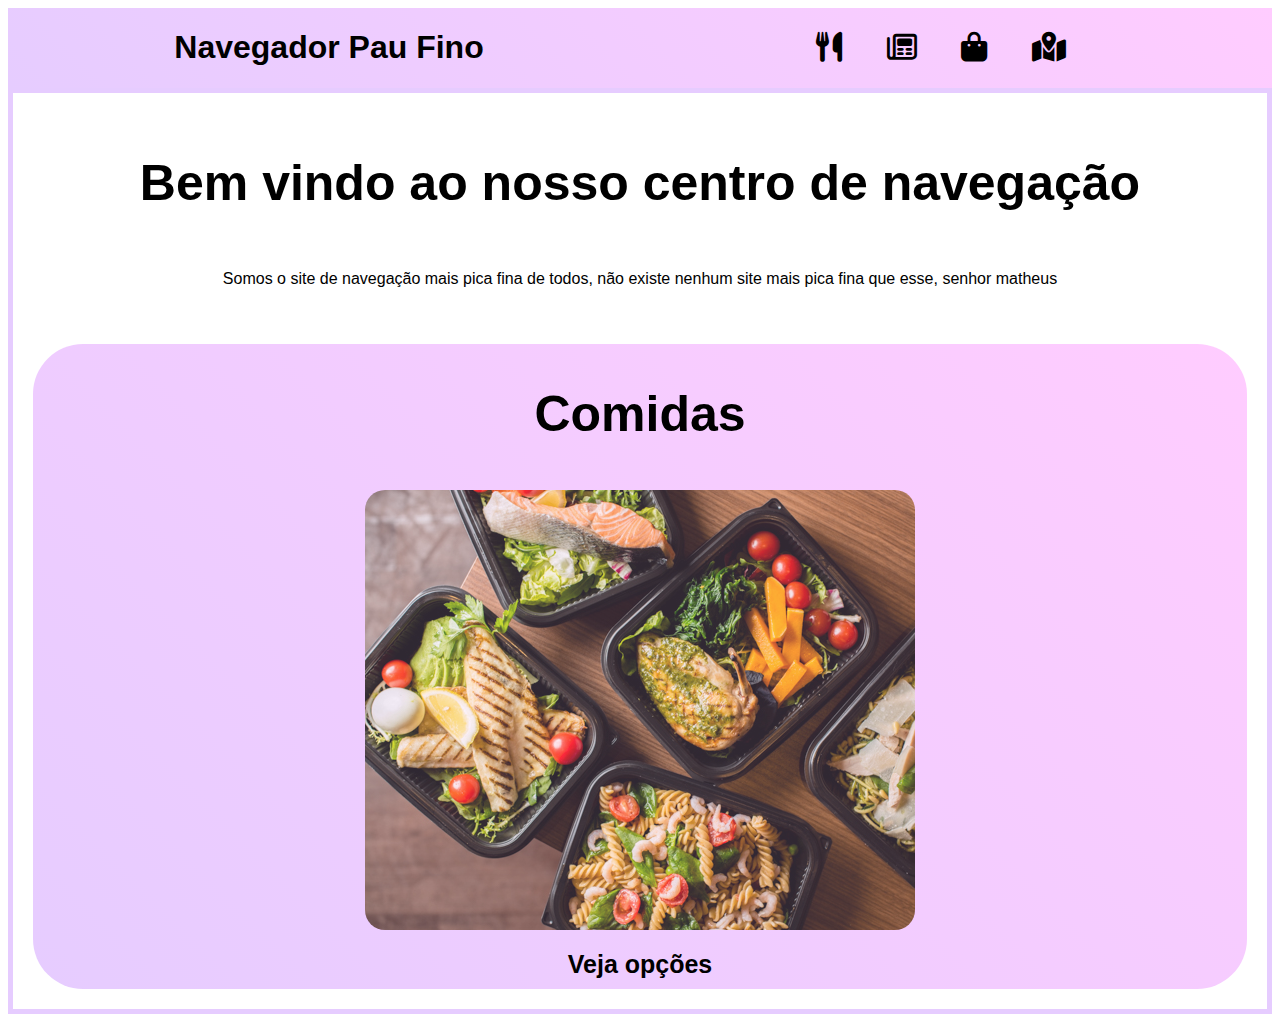
==== index.html @ 72e806a1 "alteracao" ====
<!DOCTYPE html>
<html lang="en">
<head>
    <meta charset="UTF-8">
    <meta name="viewport" content="width=device-width, initial-scale=1.0">
    <title>Home</title>
    <link rel="stylesheet" href="style.css">
    <link rel="stylesheet" href="https://cdnjs.cloudflare.com/ajax/libs/font-awesome/6.0.0-beta3/css/all.min.css">
</head>
<body>
    <header>
        <div class="title"><a href="main.html"><h1>Navegador Pau Fino</h1></a></div>
        <div class="links">
            <a href="side/side.html"><i class="fa-solid fa-utensils"></i></a>
            <a href="side/side1.html"><i class="fa-regular fa-newspaper"></i></a>
            <a href="side/side2.html"><i class="fa-solid fa-bag-shopping"></i></a>
            <a href="side/side3.html"><i class="fa-solid fa-map-location-dot"></i></a>
        </div>
    </header>

    <section class="main">
        <div class="presentation">
            <h2>Bem vindo ao nosso centro de navegação</h2>
            <p>Somos o site de navegação mais pica fina de todos, não existe nenhum site mais pica fina que esse, senhor matheus</p>
        </div>
        <div class="food">
            <h2>Comidas</h2>
            <img src="images/food.jpg">
            <a href="side/side.html">Veja opções</a>
        </div>
    </section>
    
</body>
</html>
---- style.css ----
body {
    font-family: 'Roboto', sans-serif;
}

h2{
    font-size: 50px;
}

header{
    display: flex;
    justify-content: space-around;
    background-image: linear-gradient(45deg, #e6ccff, #ffccff);
    align-items: center;
    width: 100%;
}

.links a{
    color: black;
    margin-right: 40px;
    font-size: 30px;
}

.links a:hover{
    opacity: 0.2;
}

.title a{
    text-decoration: none;
    color: black;
}

.title a:hover{
    opacity: 0.2;
}

.main {
    border: 5px solid #e6ccff;
    padding: 20px;
}

.presentation{
    display: flex;
    justify-content: center;  
    flex-direction: column; 
    align-items: center;
}

.food{
    margin-top: 40px;
    display: flex;
    flex-direction: column;
    justify-content: center;
    align-items: center;
    background-image: linear-gradient(45deg, #e6ccff, #ffccff);
    border-radius: 50px;
}

.food img{
    margin-top: 5px;
    margin-bottom: 20px;
    border-radius: 20px;
    cursor: pointer;
    opacity: 0.8;
}

.food a{
    font-size: 25px;
    margin-bottom: 10px;
    text-decoration: none;
    font-weight: bold;
    color: black;
}
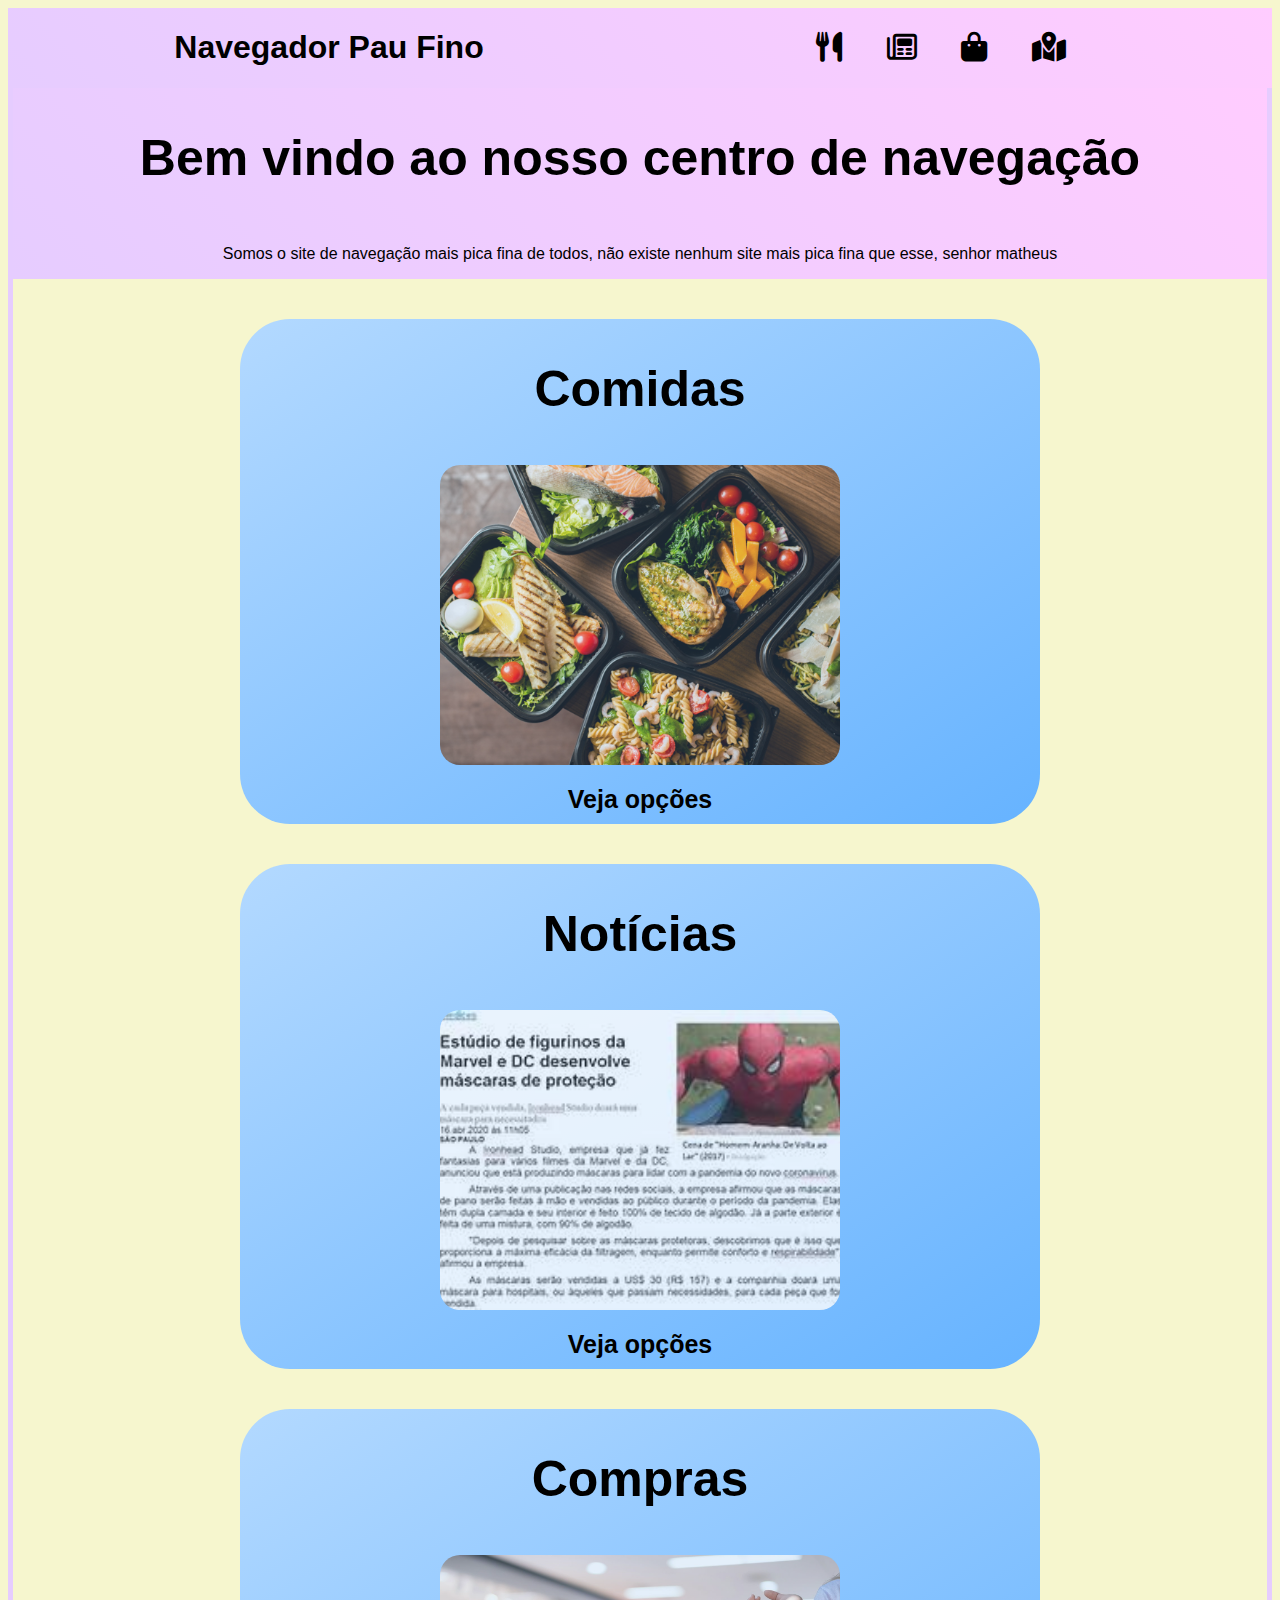
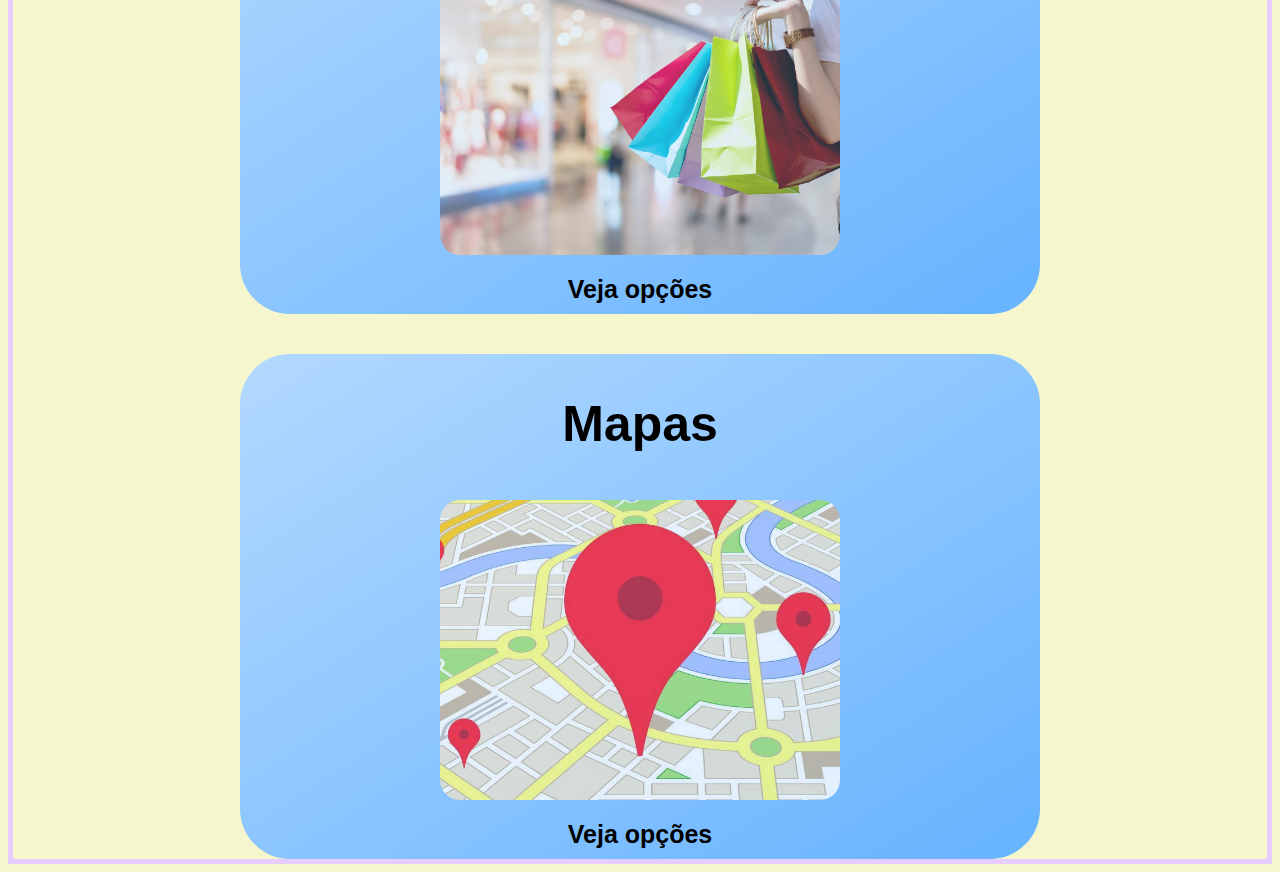
==== commit 578ce4d4: "alteracao" ====
--- a/index.html
+++ b/index.html
@@ -28,6 +28,24 @@
             <img src="images/food.jpg">
             <a href="side/side.html">Veja opções</a>
         </div>
+
+        <div class="food">
+            <h2>Notícias</h2>
+            <img src="images/noticias.jpg">
+            <a href="side/side.html">Veja opções</a>
+        </div>
+
+        <div class="food">
+            <h2>Compras</h2>
+            <img src="images/compras.jpg">
+            <a href="side/side.html">Veja opções</a>
+        </div>
+
+        <div class="food">
+            <h2>Mapas</h2>
+            <img src="images/mapa.jpg">
+            <a href="side/side.html">Veja opções</a>
+        </div>
     </section>
     
 </body>
--- a/style.css
+++ b/style.css
@@ -1,5 +1,6 @@
 body {
     font-family: 'Roboto', sans-serif;
+    background-color: rgb(246, 246, 206);
 }
 
 h2{
@@ -35,7 +36,11 @@
 
 .main {
     border: 5px solid #e6ccff;
-    padding: 20px;
+    display: flex;
+    flex-direction: column;
+    align-items: center;
+    text-align: center;
+    border-top: none;
 }
 
 .presentation{
@@ -43,6 +48,8 @@
     justify-content: center;  
     flex-direction: column; 
     align-items: center;
+    background-image: linear-gradient(45deg, #e6ccff, #ffccff);
+    width: 100%;
 }
 
 .food{
@@ -51,8 +58,13 @@
     flex-direction: column;
     justify-content: center;
     align-items: center;
-    background-image: linear-gradient(45deg, #e6ccff, #ffccff);
+    background: linear-gradient(to bottom right, #b3d9ff, #66b3ff);
     border-radius: 50px;
+    width: 800px;
+}
+
+.food:hover{
+    opacity: 0.7;
 }
 
 .food img{
@@ -61,6 +73,9 @@
     border-radius: 20px;
     cursor: pointer;
     opacity: 0.8;
+    width: 400px; /* Defina a largura desejada */
+    height: 300px; /* Defina a altura desejada */
+    object-fit: cover; /* Para manter a proporção da imagem */
 }
 
 .food a{
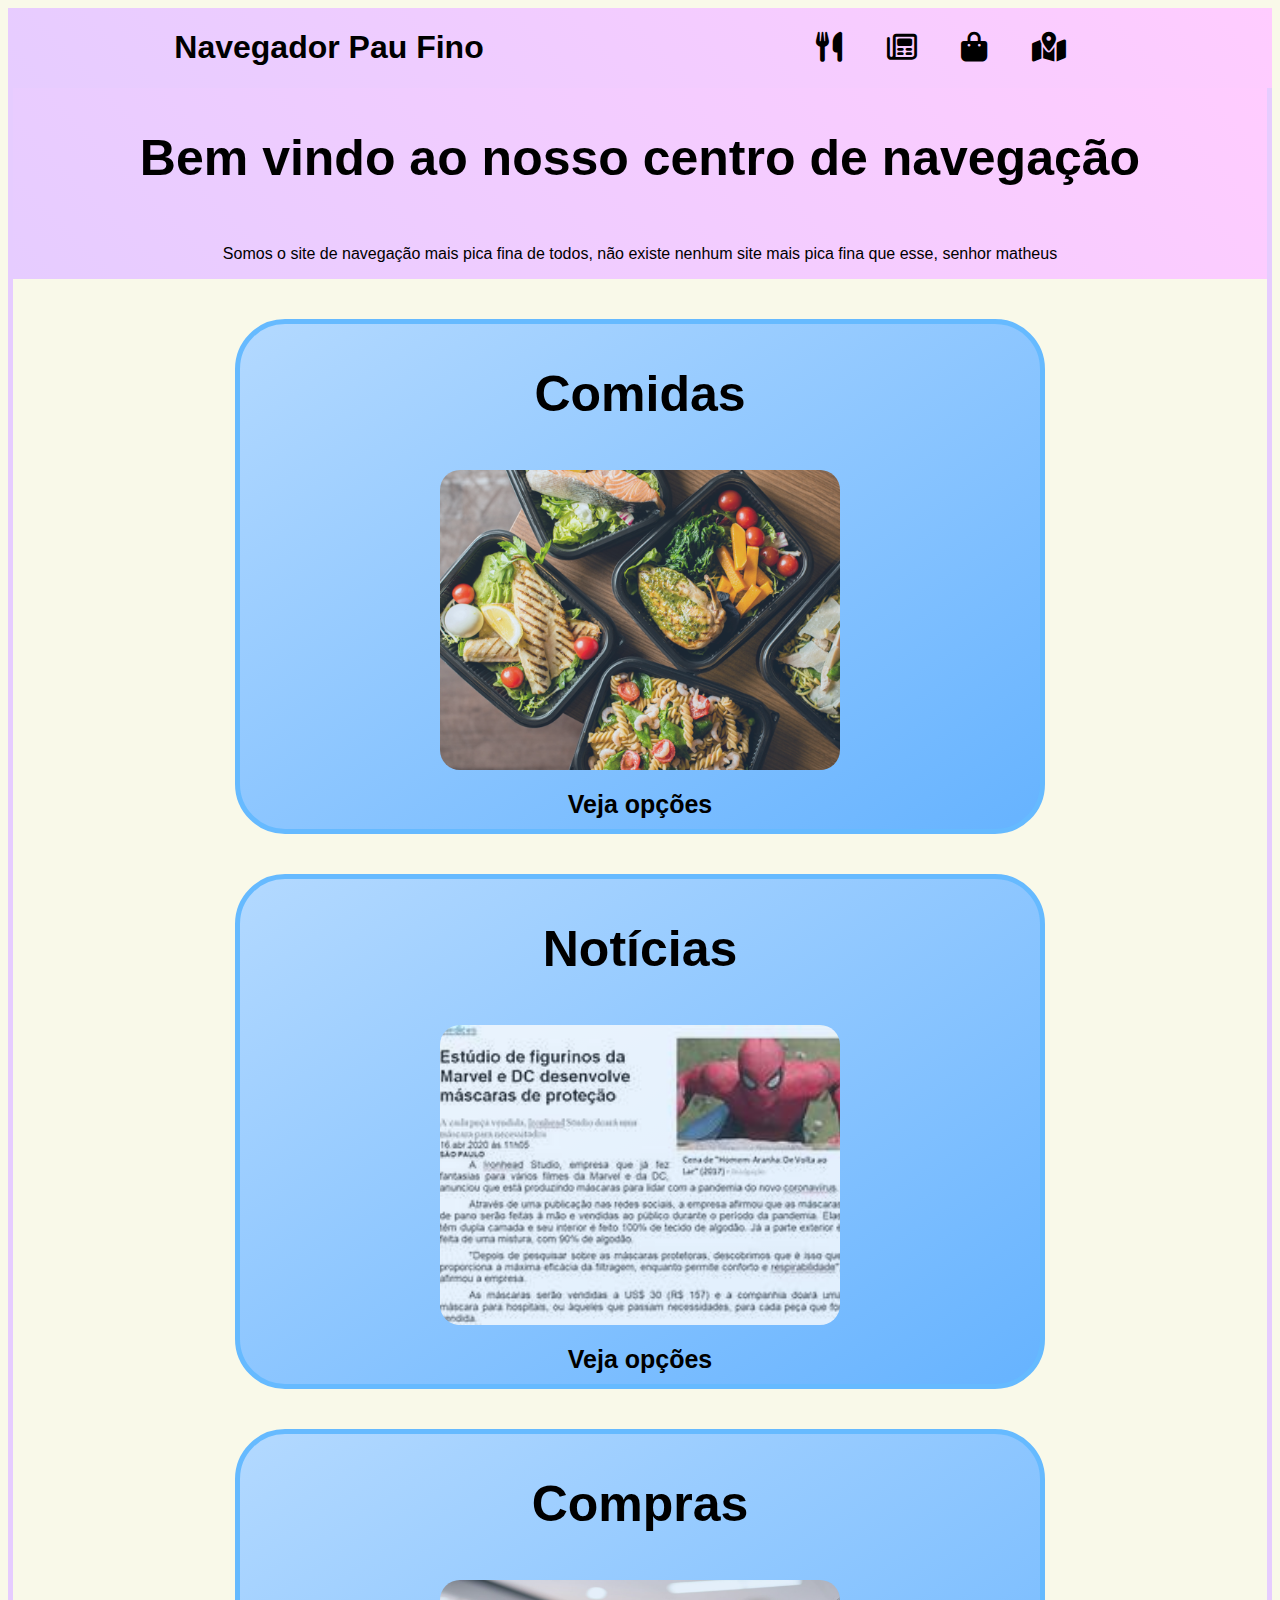
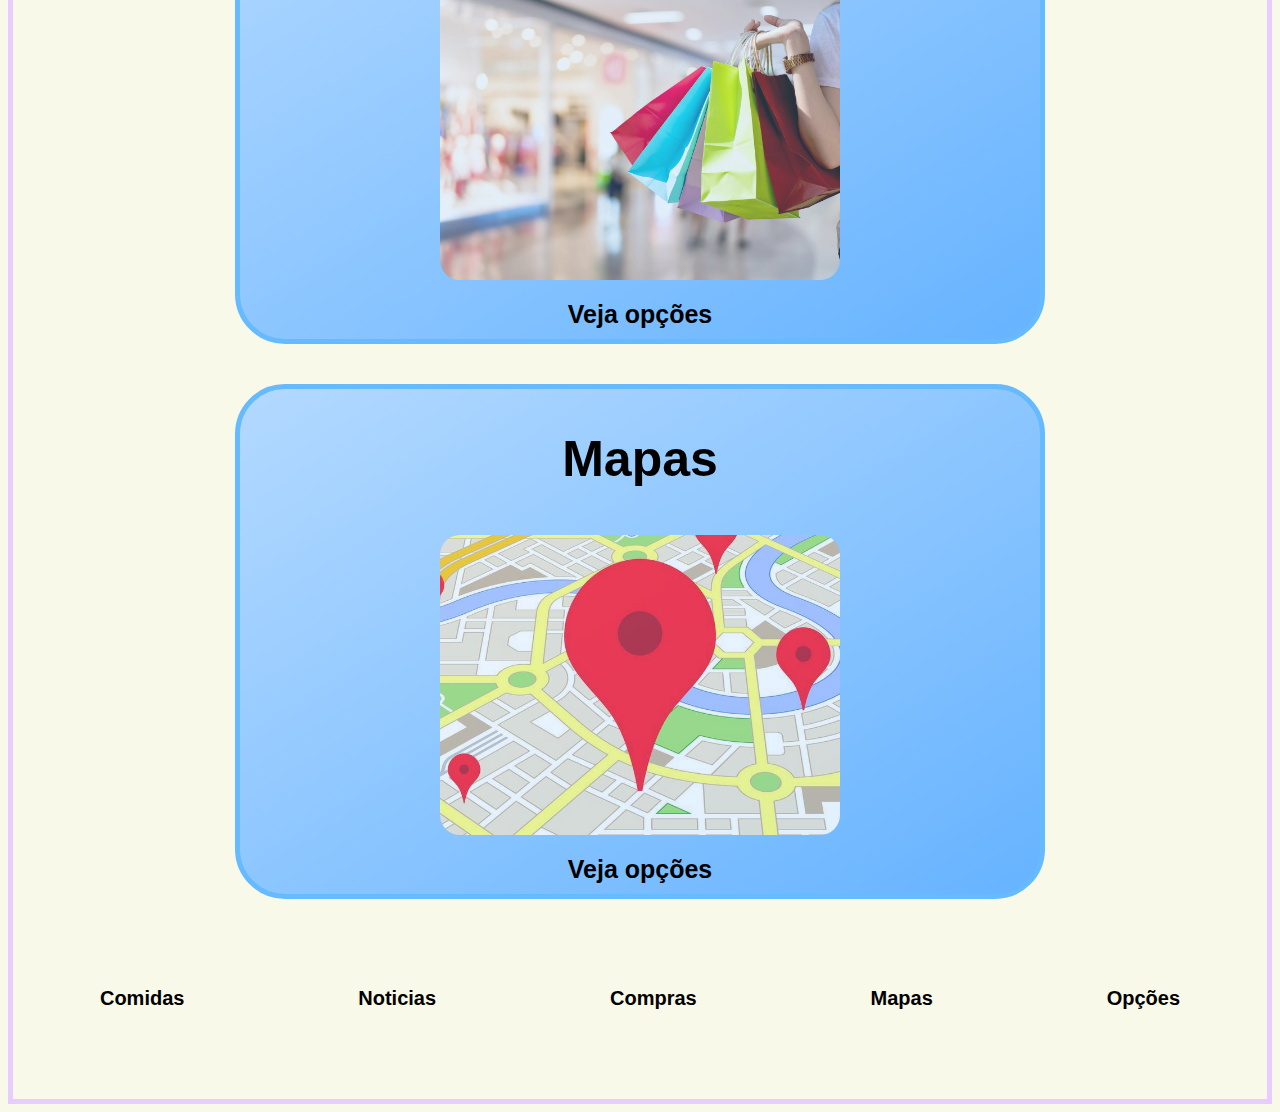
==== commit ceccdde4: "alteracao" ====
--- a/index.html
+++ b/index.html
@@ -23,6 +23,7 @@
             <h2>Bem vindo ao nosso centro de navegação</h2>
             <p>Somos o site de navegação mais pica fina de todos, não existe nenhum site mais pica fina que esse, senhor matheus</p>
         </div>
+
         <div class="food">
             <h2>Comidas</h2>
             <img src="images/food.jpg">
@@ -46,6 +47,14 @@
             <img src="images/mapa.jpg">
             <a href="side/side.html">Veja opções</a>
         </div>
+
+        <div class="pezinho">
+            <a href="#">Comidas</a>
+            <a href="#">Noticias</a>
+            <a href="#">Compras</a>
+            <a href="#">Mapas</a>
+            <a href="#">Opções</a>
+        </div>
     </section>
     
 </body>
--- a/style.css
+++ b/style.css
@@ -1,6 +1,6 @@
 body {
     font-family: 'Roboto', sans-serif;
-    background-color: rgb(246, 246, 206);
+    background-color: rgb(249, 249, 233);
 }
 
 h2{
@@ -61,10 +61,14 @@
     background: linear-gradient(to bottom right, #b3d9ff, #66b3ff);
     border-radius: 50px;
     width: 800px;
+    border-style: solid;
+    border-width: 5px;
+    border-color: rgb(102, 186, 255);
 }
 
 .food:hover{
     opacity: 0.7;
+    border-color: #066fd7;
 }
 
 .food img{
@@ -84,4 +88,23 @@
     text-decoration: none;
     font-weight: bold;
     color: black;
+}
+
+.pezinho{
+    display: flex;
+    justify-content: space-around;
+    width: 100%;
+    height: 200px;
+    align-items: center;
+    font-size: 20px;
+    font-weight: bold;
+}
+
+.pezinho a{
+    text-decoration: none;
+    color: black;
+}
+
+.pezinho a:hover{
+    transform: scale(1.5);
 }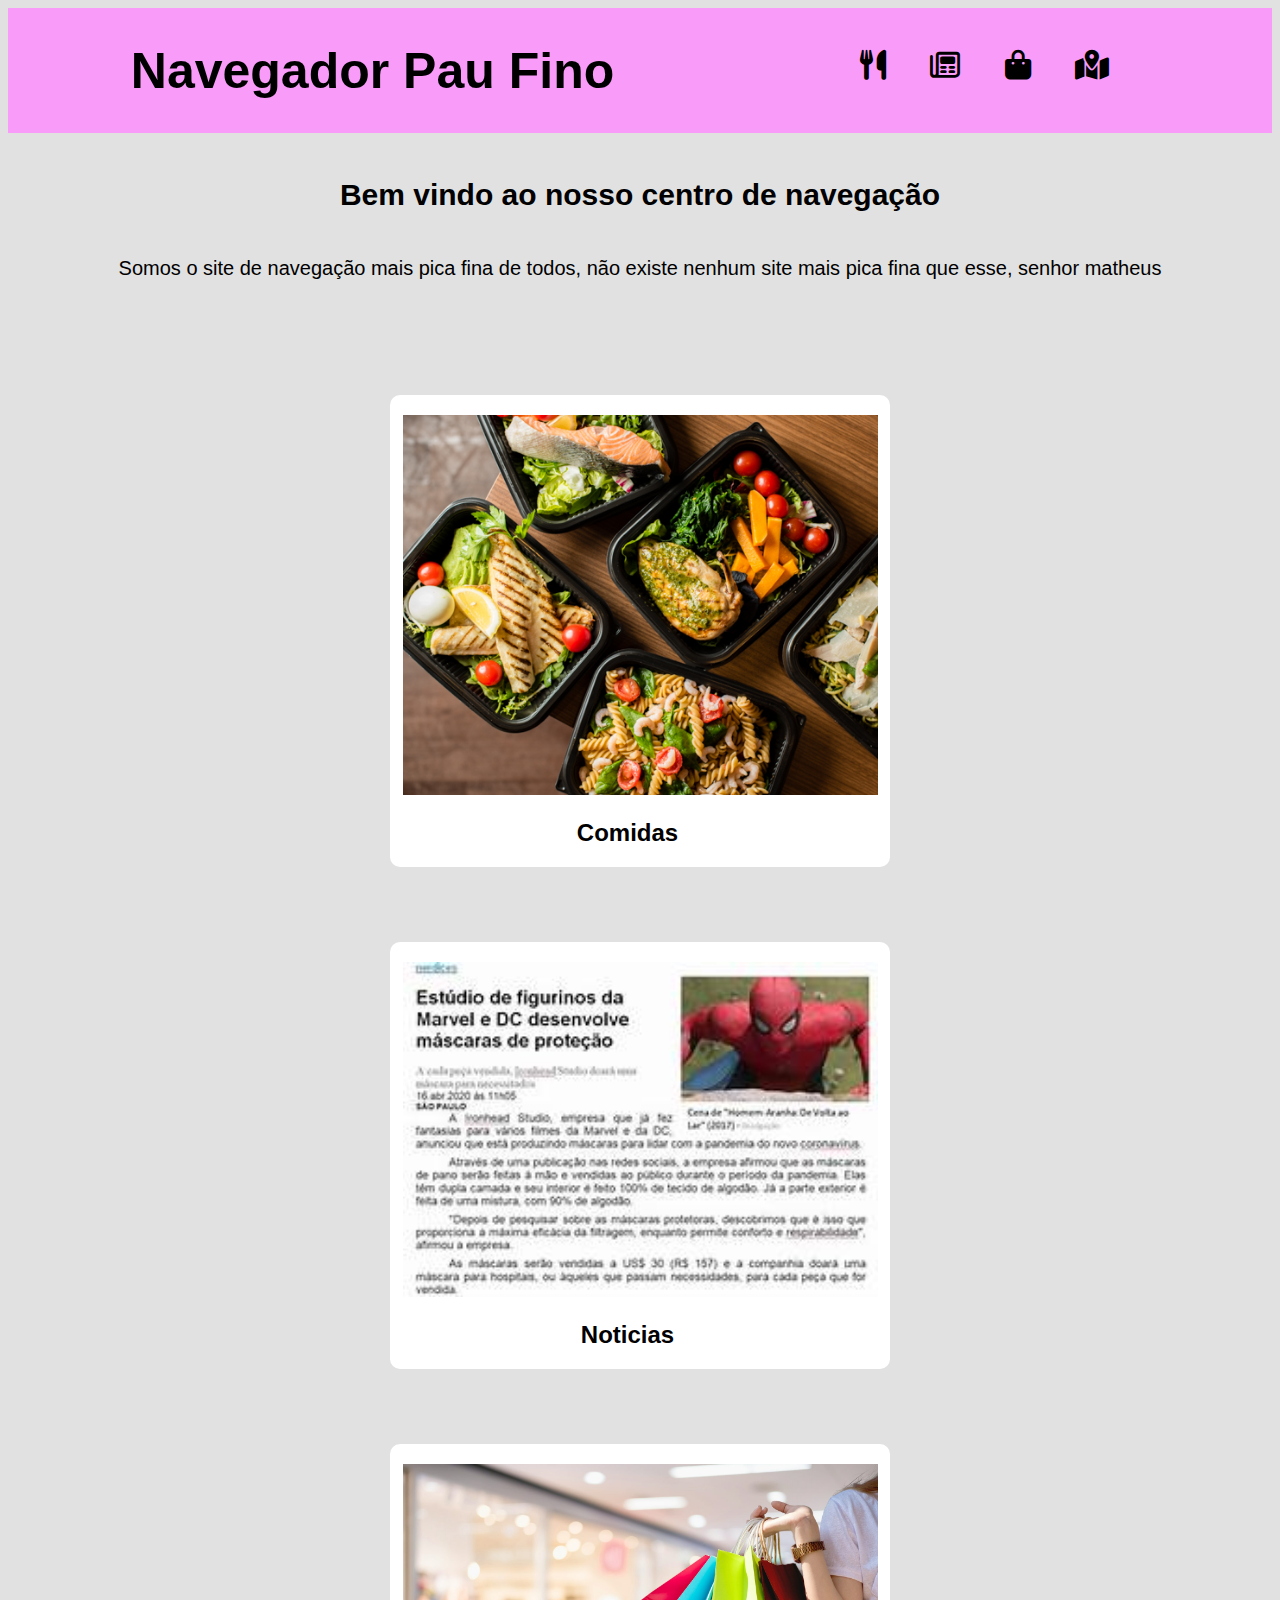
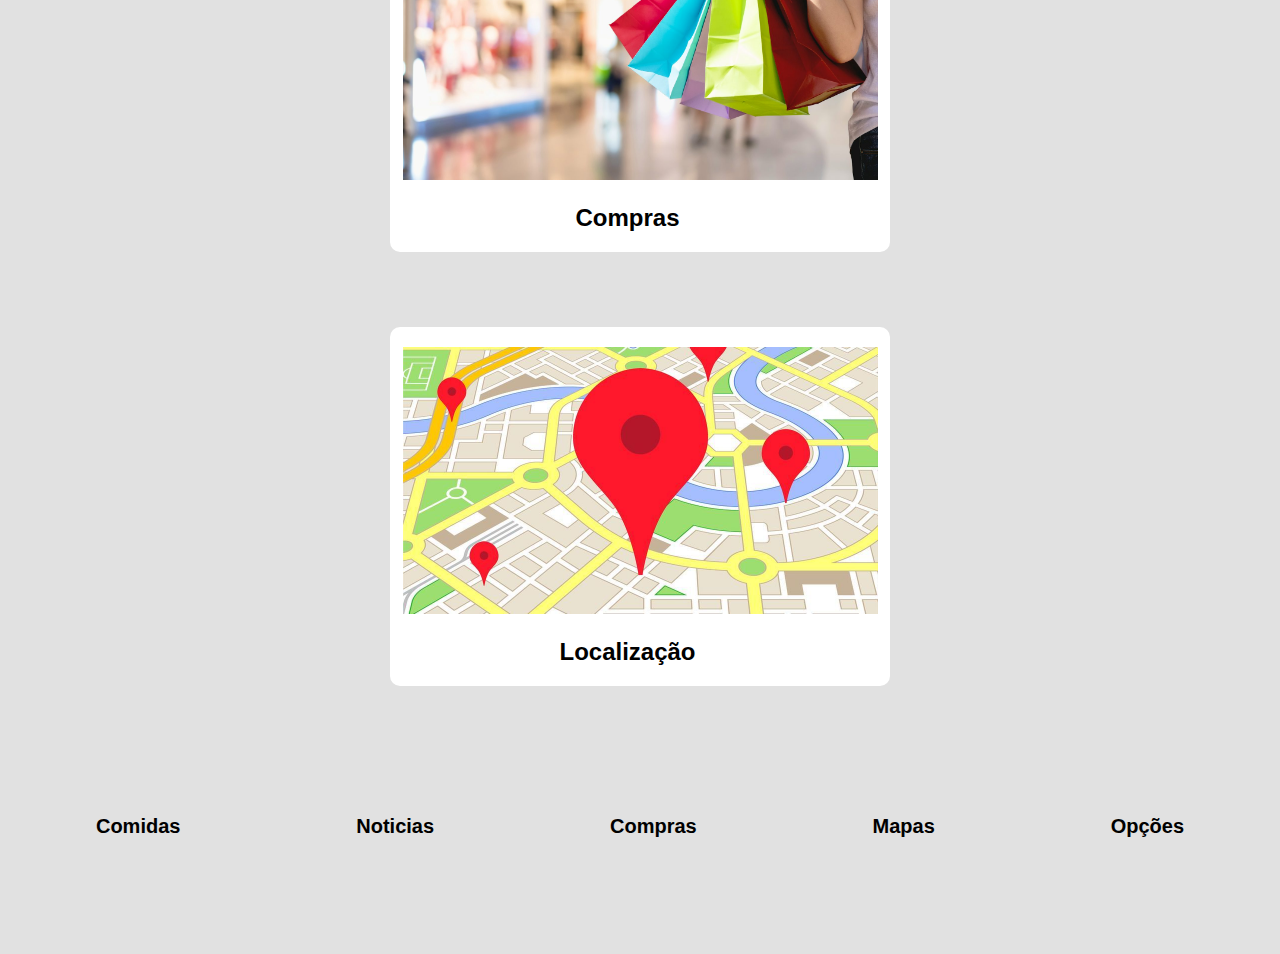
==== commit 2e8bbe6e: "alteracao" ====
--- a/index.html
+++ b/index.html
@@ -24,29 +24,25 @@
             <p>Somos o site de navegação mais pica fina de todos, não existe nenhum site mais pica fina que esse, senhor matheus</p>
         </div>
 
-        <div class="food">
-            <h2>Comidas</h2>
-            <img src="images/food.jpg">
-            <a href="side/side.html">Veja opções</a>
-        </div>
+        <container class="food">
+            <div class="imagene"><img src="images/food.jpg"></div>
+            <div class="titulo"><h2>Comidas</h2></div>
+        </container>
 
-        <div class="food">
-            <h2>Notícias</h2>
-            <img src="images/noticias.jpg">
-            <a href="side/side.html">Veja opções</a>
-        </div>
+        <container class="food">
+            <div class="imagene"><img src="images/noticias.jpg"></div>
+            <div class="titulo"><h2>Noticias</h2></div>
+        </container>
 
-        <div class="food">
-            <h2>Compras</h2>
-            <img src="images/compras.jpg">
-            <a href="side/side.html">Veja opções</a>
-        </div>
+        <container class="food">
+            <div class="imagene"><img src="images/compras.jpg"></div>
+            <div class="titulo"><h2>Compras</h2></div>
+        </container>
 
-        <div class="food">
-            <h2>Mapas</h2>
-            <img src="images/mapa.jpg">
-            <a href="side/side.html">Veja opções</a>
-        </div>
+        <container class="food">
+            <div class="imagene"><img src="images/mapa.jpg"></div>
+            <div class="titulo"><h2>Localização</h2></div>
+        </container>
 
         <div class="pezinho">
             <a href="#">Comidas</a>
--- a/style.css
+++ b/style.css
@@ -1,18 +1,25 @@
 body {
     font-family: 'Roboto', sans-serif;
-    background-color: rgb(249, 249, 233);
+    background-color: rgb(225, 225, 225);
 }
 
-h2{
-    font-size: 50px;
+.title{
+    font-size: 25px;
 }
+
 
 header{
     display: flex;
     justify-content: space-around;
-    background-image: linear-gradient(45deg, #e6ccff, #ffccff);
+    background-color: #f99cf9;
     align-items: center;
     width: 100%;
+    max-width: 100%;
+    box-sizing: border-box;
+}
+
+.links{
+    margin-bottom: 10px;
 }
 
 .links a{
@@ -35,7 +42,6 @@
 }
 
 .main {
-    border: 5px solid #e6ccff;
     display: flex;
     flex-direction: column;
     align-items: center;
@@ -48,46 +54,29 @@
     justify-content: center;  
     flex-direction: column; 
     align-items: center;
-    background-image: linear-gradient(45deg, #e6ccff, #ffccff);
     width: 100%;
+    font-size: 20px;
+    margin: 20px;
+}
+
+.titulo{
+    display: flex;
+    justify-content: center;
+    max-width: 95%;
 }
 
 .food{
-    margin-top: 40px;
-    display: flex;
-    flex-direction: column;
-    justify-content: center;
-    align-items: center;
-    background: linear-gradient(to bottom right, #b3d9ff, #66b3ff);
-    border-radius: 50px;
-    width: 800px;
-    border-style: solid;
-    border-width: 5px;
-    border-color: rgb(102, 186, 255);
-}
-
-.food:hover{
-    opacity: 0.7;
-    border-color: #066fd7;
+    padding-top: 20px;
+    margin-top: 75px;
+    max-width: 95%;
+    background-color: white;
+    border-radius: 10px;
 }
 
 .food img{
-    margin-top: 5px;
-    margin-bottom: 20px;
-    border-radius: 20px;
-    cursor: pointer;
-    opacity: 0.8;
-    width: 400px; /* Defina a largura desejada */
-    height: 300px; /* Defina a altura desejada */
-    object-fit: cover; /* Para manter a proporção da imagem */
-}
-
-.food a{
-    font-size: 25px;
-    margin-bottom: 10px;
-    text-decoration: none;
-    font-weight: bold;
-    color: black;
+    width: 500px;
+    height: auto;
+    max-width: 95%;
 }
 
 .pezinho{
@@ -98,6 +87,8 @@
     align-items: center;
     font-size: 20px;
     font-weight: bold;
+    margin-top: 40px;
+    margin-bottom: 20px;
 }
 
 .pezinho a{
@@ -107,4 +98,13 @@
 
 .pezinho a:hover{
     transform: scale(1.5);
-}+}
+
+@media only screen and (max-width: 600px) {
+    header {
+        flex-direction: column;
+    }
+    .pezinho{
+        flex-direction: column;
+
+    }}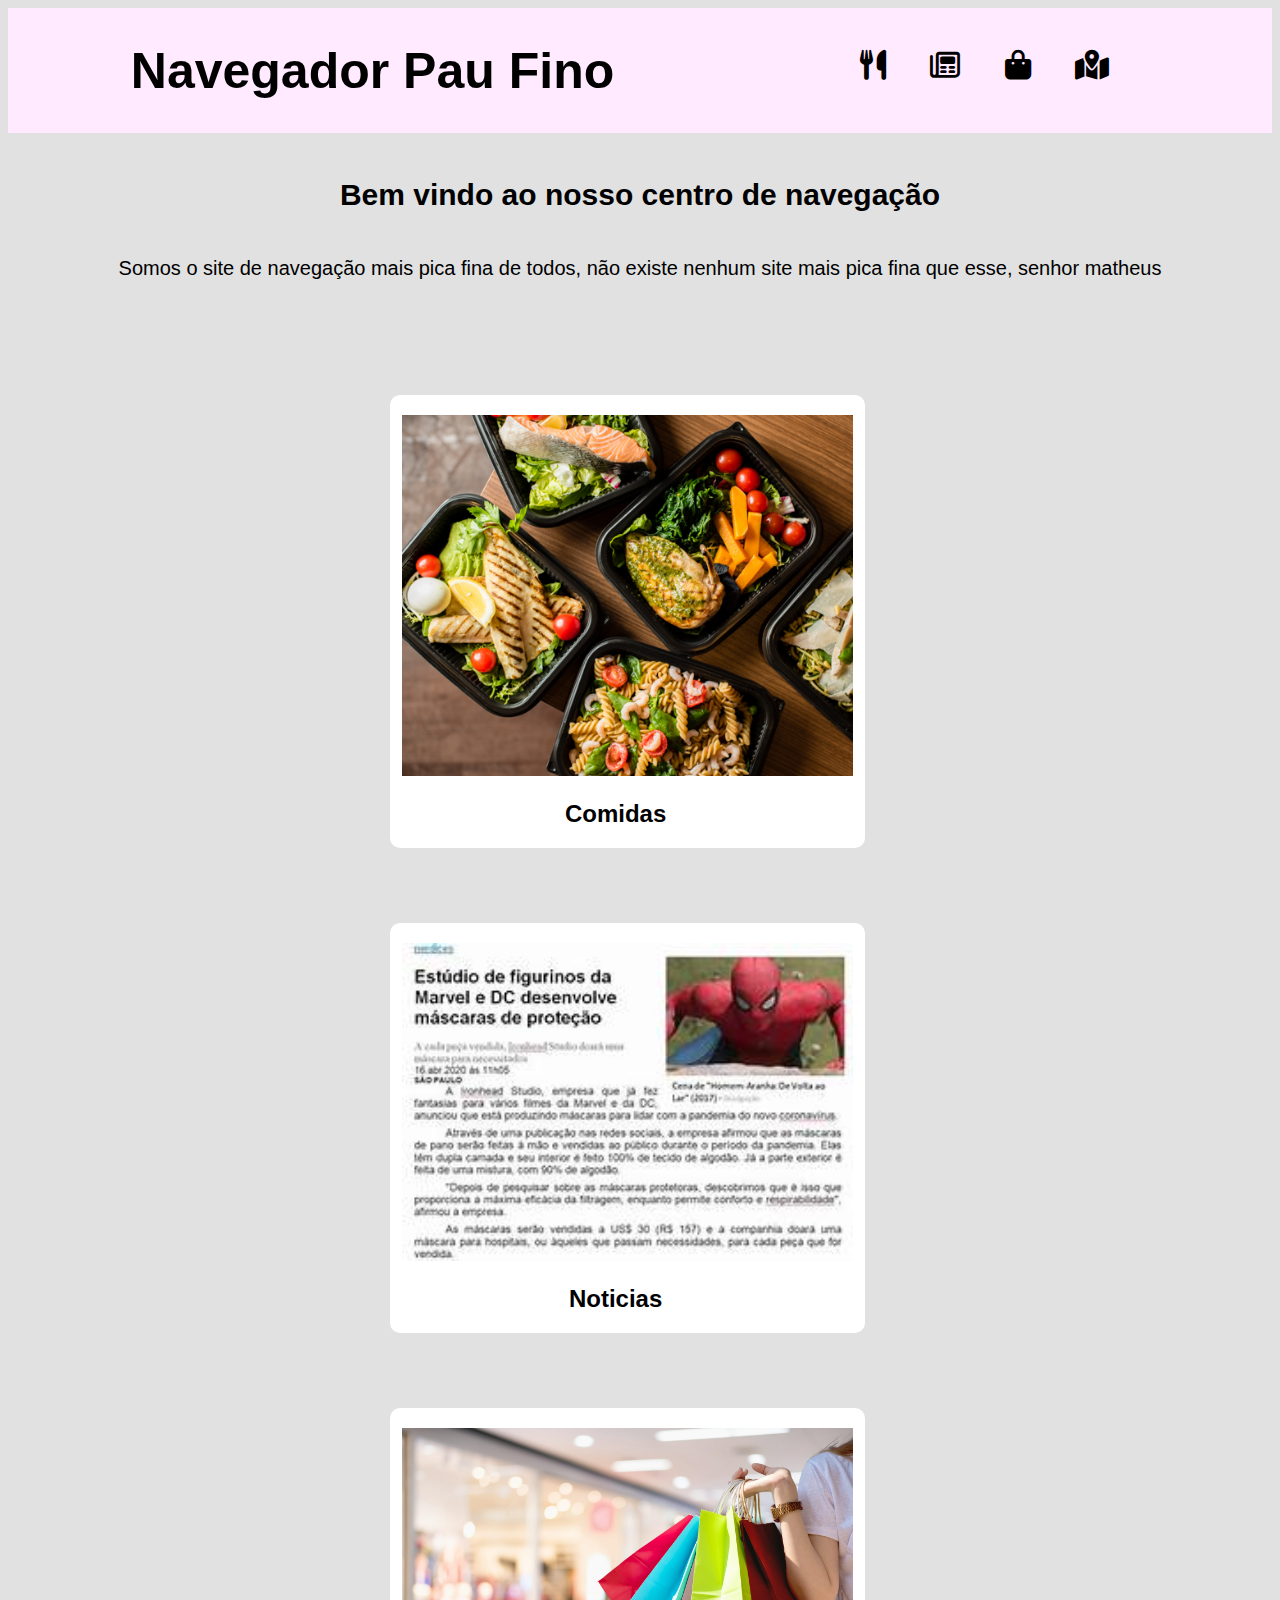
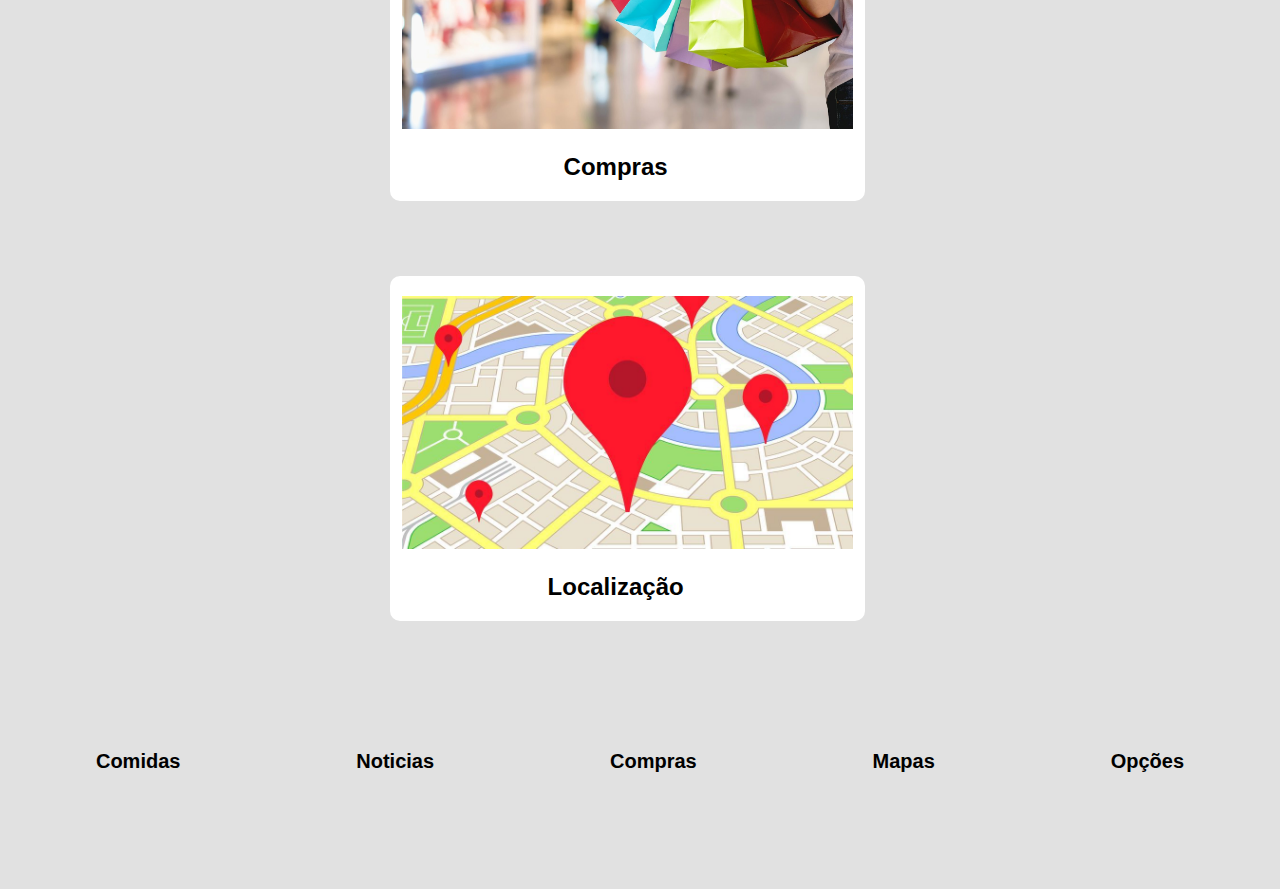
==== commit 8762a4c5: "alteracao" ====
--- a/index.html
+++ b/index.html
@@ -24,26 +24,27 @@
             <p>Somos o site de navegação mais pica fina de todos, não existe nenhum site mais pica fina que esse, senhor matheus</p>
         </div>
 
-        <container class="food">
+        <div class="contener">
+        <div class="food">
             <div class="imagene"><img src="images/food.jpg"></div>
             <div class="titulo"><h2>Comidas</h2></div>
-        </container>
+        </div>
 
-        <container class="food">
+        <div class="food">
             <div class="imagene"><img src="images/noticias.jpg"></div>
             <div class="titulo"><h2>Noticias</h2></div>
-        </container>
+        </div>
 
-        <container class="food">
+        <div class="food">
             <div class="imagene"><img src="images/compras.jpg"></div>
             <div class="titulo"><h2>Compras</h2></div>
-        </container>
+        </div>
 
-        <container class="food">
+        <div class="food">
             <div class="imagene"><img src="images/mapa.jpg"></div>
             <div class="titulo"><h2>Localização</h2></div>
-        </container>
-
+        </div>
+        </div>
         <div class="pezinho">
             <a href="#">Comidas</a>
             <a href="#">Noticias</a>
--- a/style.css
+++ b/style.css
@@ -11,7 +11,7 @@
 header{
     display: flex;
     justify-content: space-around;
-    background-color: #f99cf9;
+    background-color: #ffeaff;
     align-items: center;
     width: 100%;
     max-width: 100%;
@@ -73,6 +73,11 @@
     border-radius: 10px;
 }
 
+.food:hover{
+    opacity: 0.7;
+    cursor: pointer;
+}
+
 .food img{
     width: 500px;
     height: auto;
@@ -106,5 +111,7 @@
     }
     .pezinho{
         flex-direction: column;
-
-    }}+    }
+    h1{
+        font-size: 40px;
+    }}
